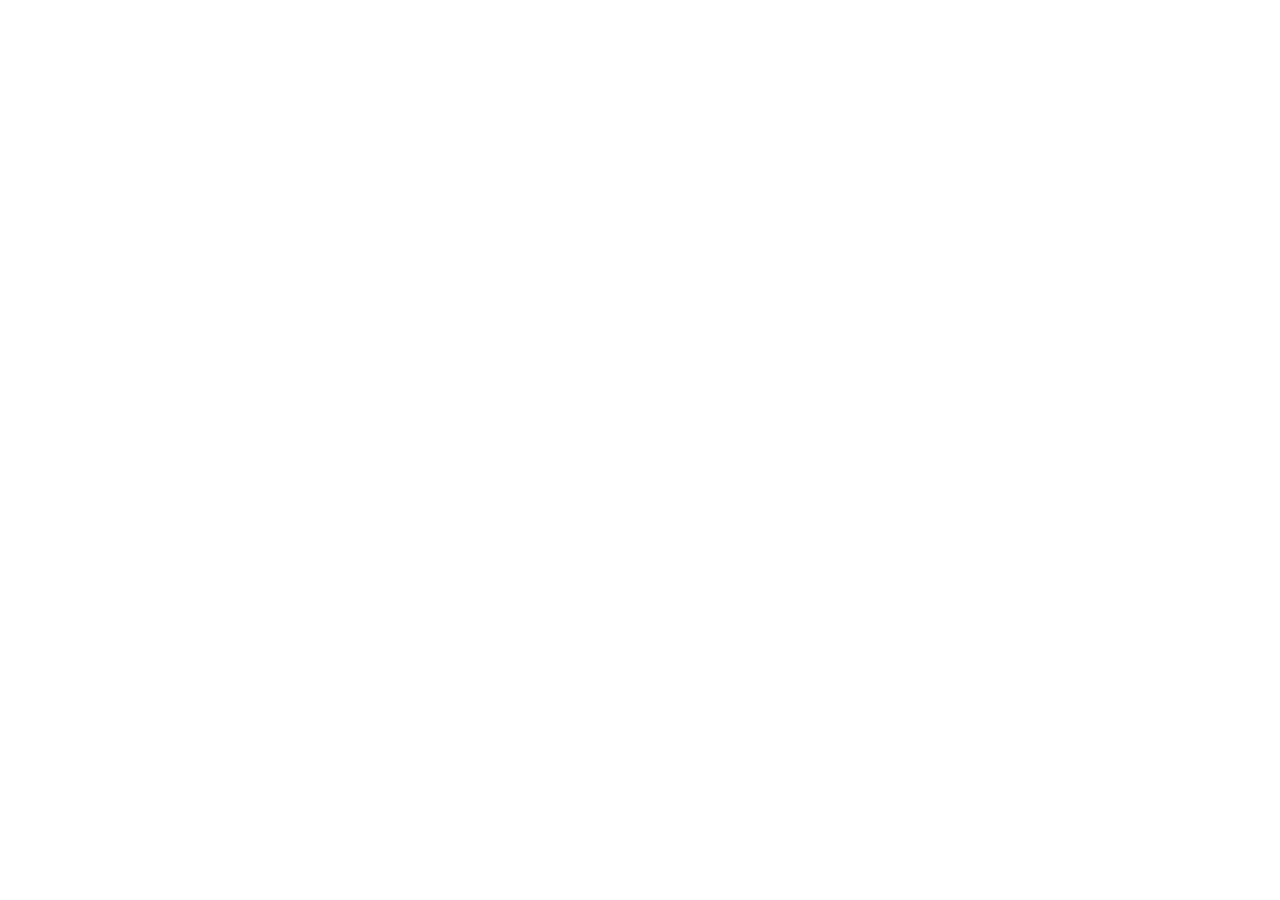
==== W3/Day1/index.html @ c47ed674 "enkel uppgift + ny dag" ====
<!DOCTYPE html>
<html lang="en">
<head>
    <meta charset="UTF-8">
    <meta name="viewport" content="width=device-width, initial-scale=1.0">
    <title>Document</title>
</head>
<body>
    <script src="app.js"></script>
</body>
</html>
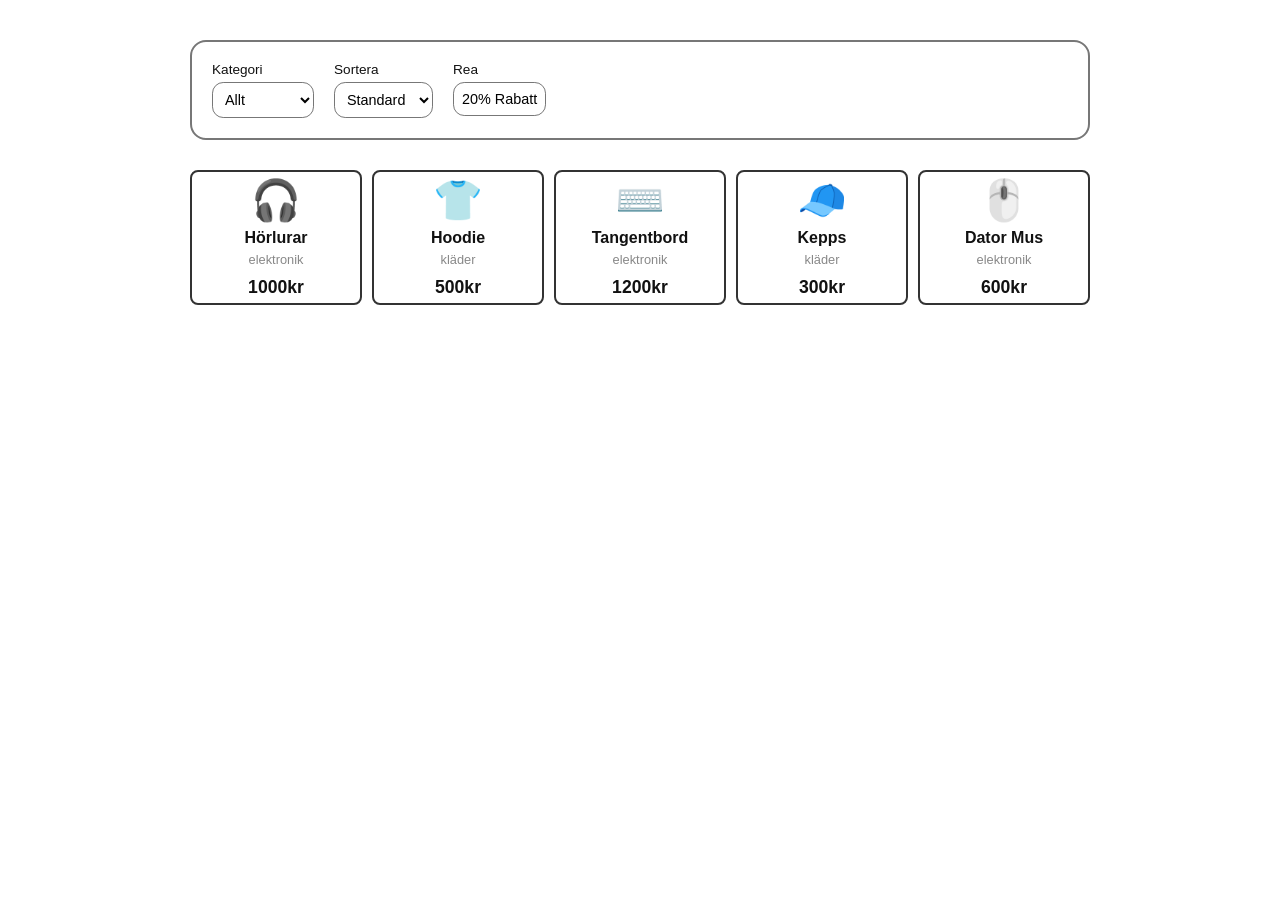
==== commit fad32e41: "shopping app demo" ====
--- a/W3/Day1/index.html
+++ b/W3/Day1/index.html
@@ -4,8 +4,42 @@
     <meta charset="UTF-8">
     <meta name="viewport" content="width=device-width, initial-scale=1.0">
     <title>Document</title>
+    <link rel="stylesheet" href="style.css">
 </head>
 <body>
+
+    <div class="container">
+        <!-- Kontroller -->
+        <div class="controls">
+            <div class="control-item">
+                <!-- filtrera: kategori -->
+                 <label>Kategori</label>
+                 <select id="filter-category">
+                    <option value="alla">Allt</option>
+                    <option value="elektronik">Elektronik</option>
+                    <option value="kläder">Kläder</option>
+                 </select>
+            </div>
+            <div class="control-item">
+                <!-- sortera: pris -->
+                 <label>Sortera</label>
+                 <select id="sort-price">
+                    <option value="normal">Standard</option>
+                    <option value="low-high">Low-High</option>
+                    <option value="high-low">High-Low</option>
+                 </select>
+            </div>
+            <div class="control-item">
+                <!-- map: rea/rabatt -->
+                 <label>Rea</label>
+                 <button id="btn-discount">20% Rabatt</button>
+            </div>
+        </div>
+        <div class="product-container" id="product-container">
+    
+        </div>
+    </div>
+
     <script src="app.js"></script>
 </body>
 </html>
--- a/W3/Day1/style.css
+++ b/W3/Day1/style.css
@@ -0,0 +1,70 @@
+*{
+    box-sizing: border-box;
+    margin: 0;
+    padding: 0;
+    font-family: Arial;
+}
+body{
+    color: #111111;
+    padding: 40px 20px;
+}
+.container{
+    max-width: 900px;
+    margin: auto;
+}
+.controls{
+    display: flex;
+    gap: 20px;
+    padding: 20px;
+    border: 2px solid #777777;
+    border-radius: 1rem;
+    margin-bottom: 30px;
+    justify-self: center;
+}
+.control-item{
+    display: flex;
+    flex-direction: column;
+    gap: 5px;
+    font-size: 0.85rem;
+}
+
+select,button{
+    padding: 8px;
+    border-radius: 0.7rem;
+    border: 1px solid #777777;
+    background-color: white;
+    font-size: 0.9rem;
+    cursor: pointer;
+}
+button:hover{
+    background: #EEE;
+}
+.product-container{
+    display: flex;
+    gap: 10px;
+}
+.product-card{
+    text-align: center;
+    width: 200px;
+    border: 2px solid #333333;
+    padding: 5px;
+    border-radius: 0.5rem;
+}
+
+.product-icon{
+    font-size: 2.5rem;
+    margin-bottom: 5px;
+}
+.product-name{
+    font-weight: 600;
+    margin-bottom: 5px;
+}
+.product-category{
+    font-size: 0.8rem;
+    color: #888;
+    margin-bottom: 10px;
+}
+.product-price{
+    font-weight: 600;
+    font-size: 1.1rem;
+}
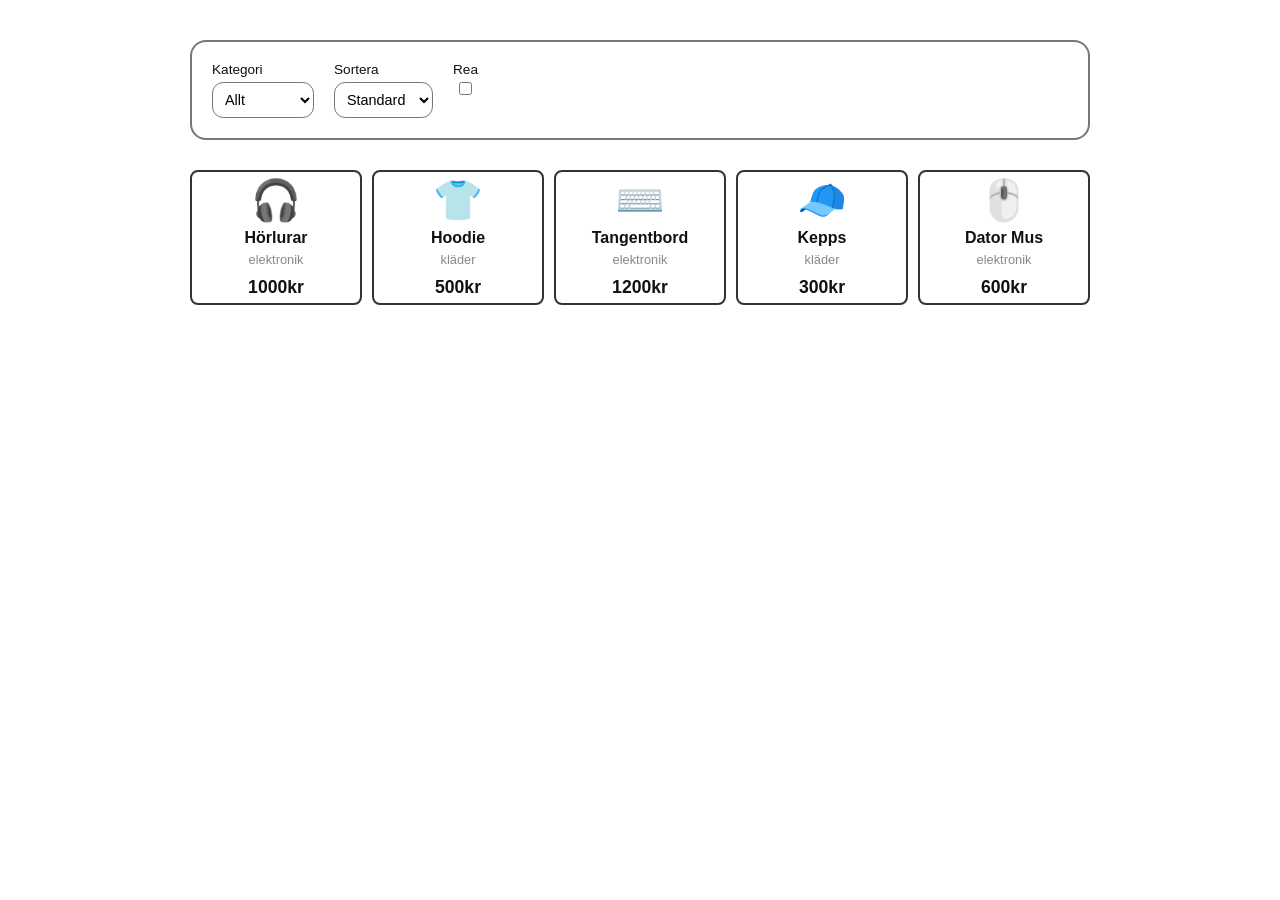
==== commit b654fb28: "changed discount button to a checkbox and added discount logic" ====
--- a/W3/Day1/index.html
+++ b/W3/Day1/index.html
@@ -32,7 +32,7 @@
             <div class="control-item">
                 <!-- map: rea/rabatt -->
                  <label>Rea</label>
-                 <button id="btn-discount">20% Rabatt</button>
+                 <input type="checkbox" id="discount-check">
             </div>
         </div>
         <div class="product-container" id="product-container">
